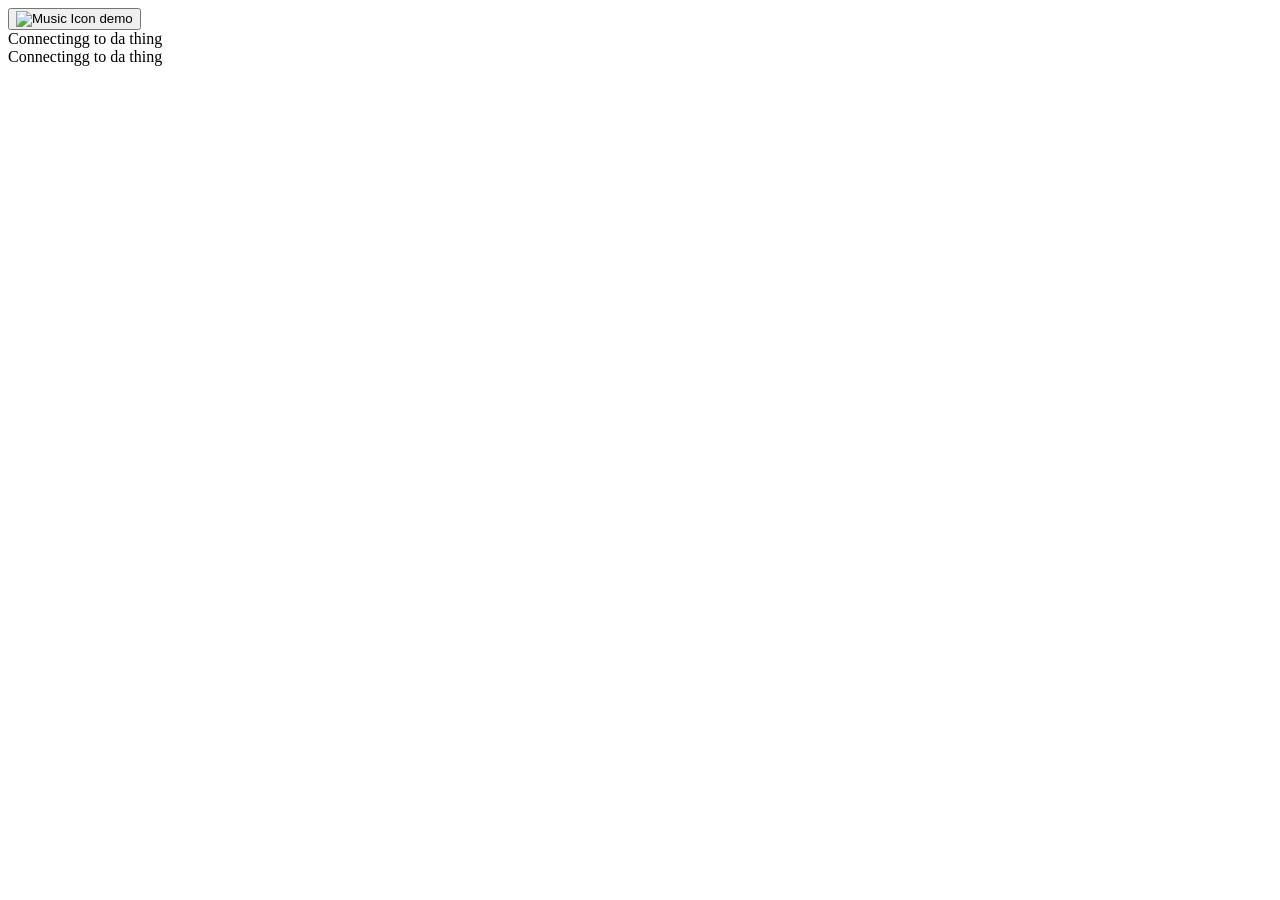
==== src/index.html @ e8c1bada "adding fastapi" ====
<!DOCTYPE html>
<html lang="en">
<head>
    <meta charset="UTF-8">
    <meta name="viewport" content="width=device-width, initial-scale=1.0">
    <title>now-playing</title>
    <link rel="stylesheet" href="style.css">
    <link rel="preconnect" href="https://fonts.googleapis.com">
    <link rel="preconnect" href="https://fonts.gstatic.com" crossorigin>
    <link href="https://fonts.googleapis.com/css2?family=Russo+One&display=swap" rel="stylesheet">
</head>
<body>
    <div class="screen">
        <button class="demo" id="demo" aria-label="Demo Mode">
            <img src="music.svg" alt="Music Icon" class="music-icon" />
            <span id="demo-tooltip" class="demo-tooltip">demo</span>
        </button>
        <div id="track-back" class="track track-back">Connectingg to da thing</div>
        <div id="artist-text" class="artist-text hidden"></div>
        <div class="record-wrapper" id="record-wrapper">
            <div id="sleeve" class="sleeve"></div>
            <div class="record" id="record">
                <div class="label" id="label"></div>
            </div>
        </div>
        <div id="track-front" class="track track-front">Connectingg to da thing</div>
    </div>

    
    <script src="app.js"></script>
</body>
</html>
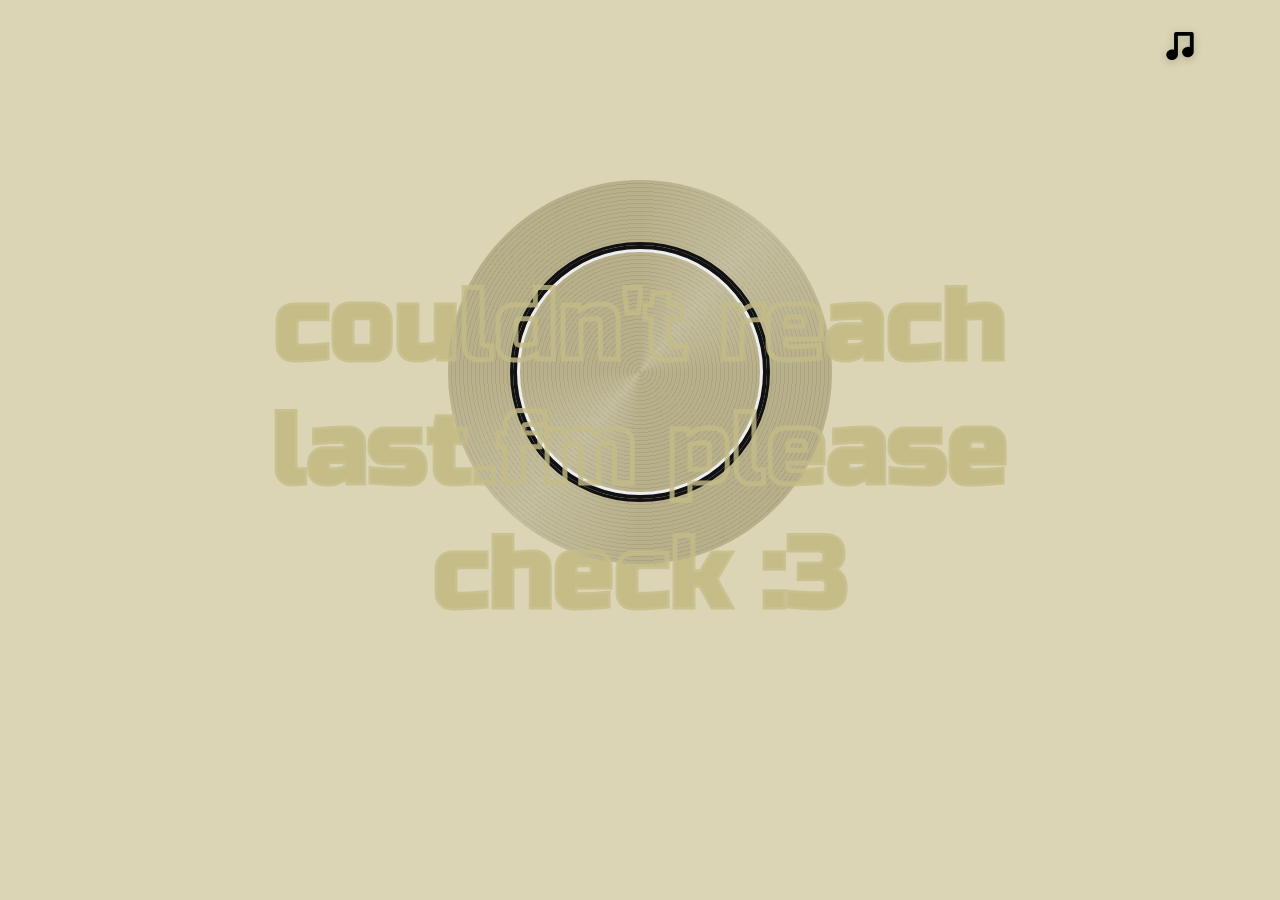
==== commit 10b07bca: "added statics" ====
--- a/src/index.html
+++ b/src/index.html
@@ -4,7 +4,7 @@
     <meta charset="UTF-8">
     <meta name="viewport" content="width=device-width, initial-scale=1.0">
     <title>now-playing</title>
-    <link rel="stylesheet" href="style.css">
+    <link rel="stylesheet" href="/static/style.css">
     <link rel="preconnect" href="https://fonts.googleapis.com">
     <link rel="preconnect" href="https://fonts.gstatic.com" crossorigin>
     <link href="https://fonts.googleapis.com/css2?family=Russo+One&display=swap" rel="stylesheet">
@@ -12,7 +12,7 @@
 <body>
     <div class="screen">
         <button class="demo" id="demo" aria-label="Demo Mode">
-            <img src="music.svg" alt="Music Icon" class="music-icon" />
+            <img src="/static/music.svg" alt="Music Icon" class="music-icon" />
             <span id="demo-tooltip" class="demo-tooltip">demo</span>
         </button>
         <div id="track-back" class="track track-back">Connectingg to da thing</div>
@@ -27,6 +27,6 @@
     </div>
 
     
-    <script src="app.js"></script>
+    <script src="/static/app.js"></script>
 </body>
 </html>
--- a/static/style.css
+++ b/static/style.css
@@ -0,0 +1,252 @@
+:root {
+    --bg: #DBD5B5;
+    --text: #c5bc87;
+    --disc: #b8b08a;
+}
+
+body {
+    margin: 0;
+    padding: 0;
+}
+
+.screen {
+    height: 100vh;
+    width: 100vw;
+    overflow: hidden;
+
+    background-color: var(--bg);
+
+    display: flex;
+    justify-content: center;
+    align-items: center;
+    position: relative;
+
+    transition: background-color 1.2s cubic-bezier(0.16, 1, 0.3, 1);
+
+    perspective: 1000px;
+}
+
+.screen.active {
+    background-color: color-mix(in srgb, var(--bg) 25%, #0e0e0e);
+}
+
+.screen.active .record-wrapper {
+    transform: translateX(25%);
+}
+
+.track {
+    position: absolute;
+    font-size: clamp(2rem, 8vw, 10rem);
+    font-family: "Russo One", sans-serif;
+    font-weight: 400;
+    font-style: normal;
+
+    text-align: center;
+    z-index: 0;
+    width: 70vw;
+    transition: opacity 0.3s;
+}
+
+.track-back {
+    z-index: 0;
+    color: var(--text);
+    transition: transform 0.8s cubic-bezier(0.16, 1, 0.3, 1), color 1.2s cubic-bezier(0.16, 1, 0.3, 1);
+}
+
+.screen.active .track-back {
+    transform: translateX(-20vw) translateY(-6vh);
+    color: #ffffff;
+}
+
+.screen.active .track-front {
+    transform: translateX(-20vw) translateY(-6vh);
+    -webkit-text-stroke-color: #ffffff;
+}
+
+.track-front {
+    z-index: 4;
+    color: transparent;
+    -webkit-text-stroke: 5px var(--text);
+    opacity: 0.8;
+    transition: transform 0.8s cubic-bezier(0.16, 1, 0.3, 1), -webkit-text-stroke-color 1.2s cubic-bezier(0.16, 1, 0.3, 1);
+    pointer-events: none;
+}
+
+.track.hidden {
+    opacity: 0 !important;
+}
+
+.record-wrapper {
+    z-index: 3;
+    position: absolute;
+    left: 35%;
+    top: 20%;
+    width: 30%;
+    aspect-ratio: 1;
+    transform-style: preserve-3d;
+
+    transition: transform 0.8s cubic-bezier(0.16, 1, 0.3, 1);
+}
+
+.record.wobble {
+    animation: disc-wobble 2s cubic-bezier(1,.51,.65,.88);
+}
+
+.record {
+    height: 100%;
+    width: 100%;
+    border-radius: 50%;
+    
+    background: /* Disc type lookkk*/
+        conic-gradient(from 0deg,
+            transparent 0deg, rgba(255,255,255,.18) 40deg, transparent 90deg,
+            transparent 180deg, rgba(255,255,255,.18) 220deg, transparent 270deg),
+
+        repeating-radial-gradient(circle,
+            rgba(0,0,0,.07) 0 1px, transparent 1px 4px),
+            var(--disc);
+
+    display: flex;
+    justify-content: center;
+    align-items: center;
+    
+    animation: spin 8s linear infinite;
+    animation-play-state: paused;
+
+    transition: background-color 1.2s cubic-bezier(0.16, 1, 0.3, 1);
+
+    cursor: pointer;
+}
+
+.record .label {
+    width: 66%;
+    height: 66%;
+    border-radius: 50%;
+    border: 3px solid #111;
+
+    background-size: cover;
+    background-position: center;
+    background-repeat: no-repeat;
+
+    box-shadow: inset 0 0 0 4px #111, inset 0 0 0 7px #eee;
+}
+
+.record.playing {
+    animation-play-state: running;
+}
+
+.sleeve {
+    position: absolute;
+    left: 0;
+    top: 0;
+    width: 100%;
+    height: 100%;
+
+    background-size: cover;
+    background-position: center;
+
+    border-radius: 8px;
+    z-index: 4;
+    box-shadow: 10px 15px 35px rgba(0, 0, 0, 0.6);
+
+    transform: translateX(-120vw);
+    opacity: 0;
+
+    transition: transform 0.8s cubic-bezier(0.16, 1, 0.3, 1), opacity 0.4s ease;
+}
+
+.screen.active .sleeve {
+    transform: translateX(-25%);
+    opacity: 1;
+}
+
+.artist-text {
+    position: absolute;
+    z-index: 5;
+
+    font-family: "Russo One", sans-serif;
+    font-size: clamp(1.5rem, 4vw, 5rem);
+    color: var(--text);
+
+    text-transform: uppercase;
+    transform: translateX(-20vw) translateY(8vh);
+    opacity: 1;
+    transition: transform 0.8s cubic-bezier(0.16, 1, 0.3, 1), opacity 0.5s ease;
+
+    pointer-events: none;
+}
+
+.artist-text.hidden {
+    transform: translateX(-100vw) translateY(8vh);
+    opacity: 0;
+}
+
+.demo {
+    position: absolute;
+    top: 24px;
+    right: 24px;
+
+    z-index: 20;
+    background: transparent;
+
+    border: none;
+    cursor: pointer;
+
+    display: flex;
+    align-items: center;
+    gap: 8px;
+    padding: 8px;
+    outline: none;
+}
+
+.music-icon {
+    width: 28px;
+    height: 28px;
+    filter: drop-shadow(0 2px 4px rgba(0,0,0,0.2));
+    transition: transform 0.3s cubic-bezier(0.175, 0.885, 0.32, 1.275);
+}
+
+.demo:hover .music-icon {
+    transform: scale(1.15) rotate(-10deg);
+}
+
+.demo-tooltip {
+    font-family: "Russo One", sans-serif;
+    font-size: 0.85rem;
+    color: var(--text);
+
+    text-transform: uppercase;
+    letter-spacing: 1px;
+    opacity: 0;
+    transform: translateX(-6px);
+
+    transition: opacity 0.3s ease, transform 0.3s ease, color 1.2s ease;
+
+    pointer-events: none;
+}
+
+.demo:hover .demo-tooltip {
+    opacity: 1;
+    transform: translateX(0);
+}
+
+@keyframes spin {
+    from {
+        transform: rotate(0deg);
+    }
+    to {
+        transform: rotate(360deg);
+    }
+}
+
+@keyframes disc-wobble {
+    0% {
+        transform: rotate3d(0, 1, 0, 0deg);
+    }
+    90% {
+        transform: rotate3d(0, 1, 0, 740deg);
+    }
+    100% {
+        transform: rotate3d(0, 1, 0, 720deg);
+    }
+}
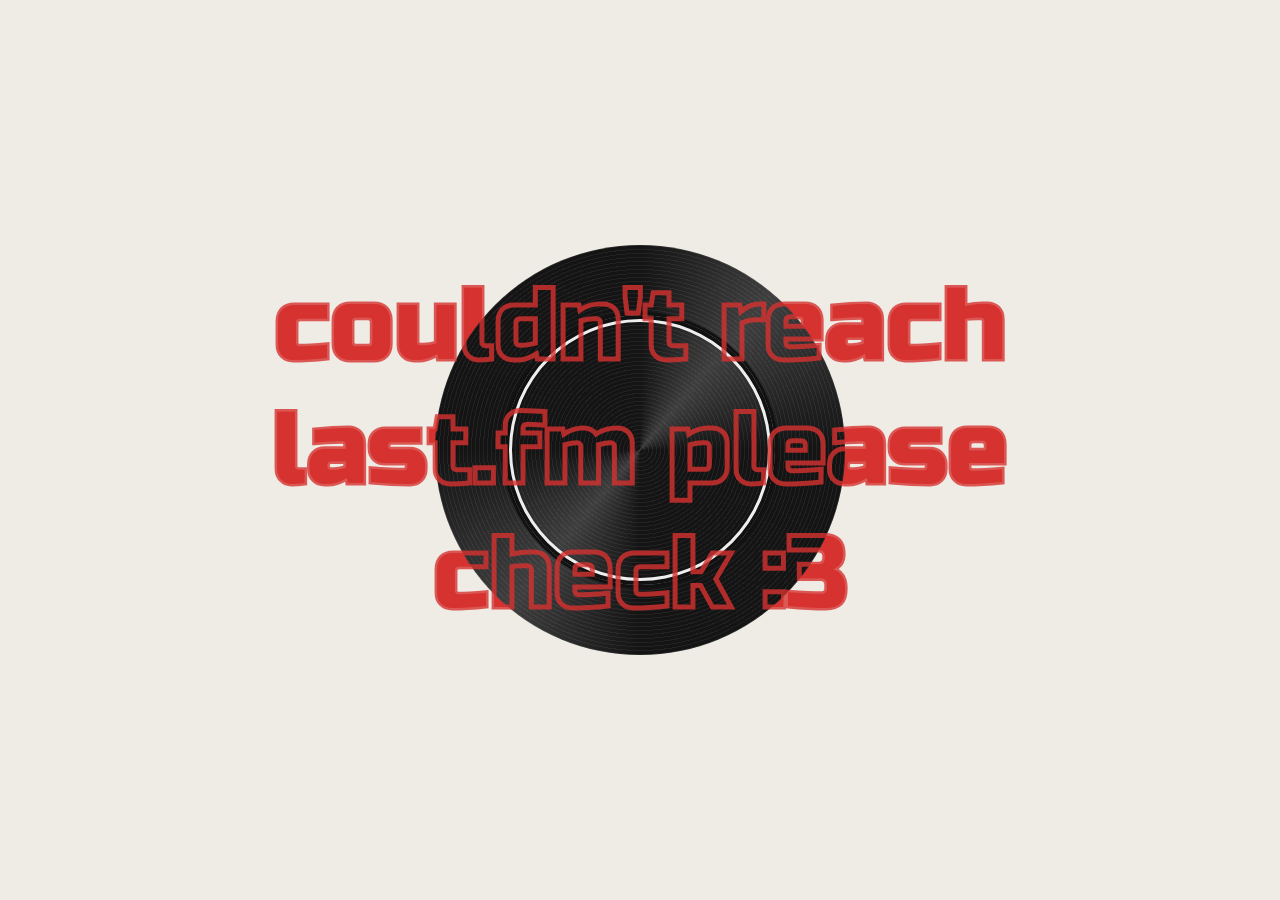
==== commit 20bafbc4: "ayeeee works for anyoneee... now you can share to ya friends about what you are listening tooo" ====
--- a/src/index.html
+++ b/src/index.html
@@ -9,12 +9,12 @@
     <link rel="preconnect" href="https://fonts.gstatic.com" crossorigin>
     <link href="https://fonts.googleapis.com/css2?family=Russo+One&display=swap" rel="stylesheet">
 </head>
-<body>
+<body data-user="{{ username }}">
     <div class="screen">
-        <button class="demo" id="demo" aria-label="Demo Mode">
+        <!-- <button class="demo" id="demo" aria-label="Demo Mode">
             <img src="/static/music.svg" alt="Music Icon" class="music-icon" />
             <span id="demo-tooltip" class="demo-tooltip">demo</span>
-        </button>
+        </button> -->
         <div id="track-back" class="track track-back">Connectingg to da thing</div>
         <div id="artist-text" class="artist-text hidden"></div>
         <div class="record-wrapper" id="record-wrapper">
--- a/static/style.css
+++ b/static/style.css
@@ -1,7 +1,29 @@
 :root {
-    --bg: #DBD5B5;
-    --text: #c5bc87;
-    --disc: #b8b08a;
+    --bg: #EFECE6;
+    --text: #D63230;
+    --disc: #141414;
+}
+
+::view-transition-old(root),
+::view-transition-new(root) {
+    animation: none;
+    mix-blend-mode: normal;
+}
+
+::view-transition-group(root) {
+    z-index: 1;
+}
+
+::view-transition-group(track-back) {
+    z-index: 2;
+}
+
+::view-transition-group(vinyl) {
+    z-index: 3;
+}
+
+::view-transition-group(track-front) {
+    z-index: 4;
 }
 
 body {
@@ -21,8 +43,6 @@
     align-items: center;
     position: relative;
 
-    transition: background-color 1.2s cubic-bezier(0.16, 1, 0.3, 1);
-
     perspective: 1000px;
 }
 
@@ -31,11 +51,14 @@
 }
 
 .screen.active .record-wrapper {
-    transform: translateX(25%);
+    transform: translateX(22vw);
 }
 
 .track {
     position: absolute;
+    left: 15vw;
+    width: 70vw;
+
     font-size: clamp(2rem, 8vw, 10rem);
     font-family: "Russo One", sans-serif;
     font-weight: 400;
@@ -43,32 +66,47 @@
 
     text-align: center;
     z-index: 0;
-    width: 70vw;
-    transition: opacity 0.3s;
+
+    transition: 
+        left 0.8s cubic-bezier(0.16, 1, 0.3, 1),
+        width 0.8s cubic-bezier(0.16, 1, 0.3, 1),
+        font-size 0.8s cubic-bezier(0.16, 1, 0.3, 1),
+        transform 0.8s cubic-bezier(0.16, 1, 0.3, 1),
+        color 1.2s cubic-bezier(0.16, 1, 0.3, 1),
+        -webkit-text-stroke-color 1.2s cubic-bezier(0.16, 1, 0.3, 1),
+        opacity 0.3s ease;
 }
 
 .track-back {
+    view-transition-name: track-back;
     z-index: 0;
     color: var(--text);
-    transition: transform 0.8s cubic-bezier(0.16, 1, 0.3, 1), color 1.2s cubic-bezier(0.16, 1, 0.3, 1);
 }
 
 .screen.active .track-back {
-    transform: translateX(-20vw) translateY(-6vh);
-    color: #ffffff;
+    color: color-mix(in srgb, var(--disc) 28%, #ffffff);
 }
 
 .screen.active .track-front {
-    transform: translateX(-20vw) translateY(-6vh);
-    -webkit-text-stroke-color: #ffffff;
+    opacity: 0;
+}
+
+.screen.active .track {
+    left: 7vw;
+    width: 44vw;
+    top: auto;
+    bottom: calc(50% + 0.4rem);
+    text-align: left;
+    font-size: clamp(2rem, 5vw, 6rem);
+    transform: none;
 }
 
 .track-front {
+    view-transition-name: track-front;
     z-index: 4;
     color: transparent;
     -webkit-text-stroke: 5px var(--text);
     opacity: 0.8;
-    transition: transform 0.8s cubic-bezier(0.16, 1, 0.3, 1), -webkit-text-stroke-color 1.2s cubic-bezier(0.16, 1, 0.3, 1);
     pointer-events: none;
 }
 
@@ -77,19 +115,19 @@
 }
 
 .record-wrapper {
+    view-transition-name: vinyl;
     z-index: 3;
     position: absolute;
-    left: 35%;
-    top: 20%;
-    width: 30%;
-    aspect-ratio: 1;
-    transform-style: preserve-3d;
+    inset: 0;
+    margin: auto;
+    width: min(32vw, 48vh);
+    height: min(32vw, 48vh);
 
     transition: transform 0.8s cubic-bezier(0.16, 1, 0.3, 1);
 }
 
 .record.wobble {
-    animation: disc-wobble 2s cubic-bezier(1,.51,.65,.88);
+    animation: disc-wobble 2.4s cubic-bezier(1,.51,.65,.88);
 }
 
 .record {
@@ -103,7 +141,7 @@
             transparent 180deg, rgba(255,255,255,.18) 220deg, transparent 270deg),
 
         repeating-radial-gradient(circle,
-            rgba(0,0,0,.07) 0 1px, transparent 1px 4px),
+            rgba(255,255,255,.06) 0 1px, transparent 1px 4px),
             var(--disc);
 
     display: flex;
@@ -162,6 +200,8 @@
 
 .artist-text {
     position: absolute;
+    left: 7vw;
+    width: 44vw;
     z-index: 5;
 
     font-family: "Russo One", sans-serif;
@@ -169,7 +209,7 @@
     color: var(--text);
 
     text-transform: uppercase;
-    transform: translateX(-20vw) translateY(8vh);
+    transform: translateY(2.2rem);
     opacity: 1;
     transition: transform 0.8s cubic-bezier(0.16, 1, 0.3, 1), opacity 0.5s ease;
 
@@ -177,11 +217,11 @@
 }
 
 .artist-text.hidden {
-    transform: translateX(-100vw) translateY(8vh);
+    transform: translateX(-45vw) translateY(2.2rem);
     opacity: 0;
 }
 
-.demo {
+/* .demo {
     position: absolute;
     top: 24px;
     right: 24px;
@@ -228,7 +268,7 @@
 .demo:hover .demo-tooltip {
     opacity: 1;
     transform: translateX(0);
-}
+} */
 
 @keyframes spin {
     from {
@@ -241,12 +281,46 @@
 
 @keyframes disc-wobble {
     0% {
-        transform: rotate3d(0, 1, 0, 0deg);
+        transform: perspective(1000px) rotate3d(0, 1, 0, 0deg);
     }
     90% {
-        transform: rotate3d(0, 1, 0, 740deg);
+        transform: perspective(1000px) rotate3d(0, 1, 0, 740deg);
     }
     100% {
-        transform: rotate3d(0, 1, 0, 720deg);
+        transform: perspective(1000px) rotate3d(0, 1, 0, 720deg);
+    }
+}
+
+@media (max-width: 768px) {
+    .record-wrapper {
+        width: 58vw;
+        height: 58vw;
+    }
+
+    .screen.active .record-wrapper {
+        transform: translateX(8vw) translateY(15vh);
+    }
+
+    .screen.active .sleeve {
+        transform: translateX(-24%);
+    }
+
+    .screen.active .track {
+        left: 7vw;
+        width: 86vw;
+        font-size: clamp(2rem, 7vw, 3rem);
+        transform: translateY(-27vh);
+    }
+
+    .artist-text {
+        left: 7vw;
+        width: 86vw;
+
+        font-size: clamp(1rem, 4vw, 2rem);
+        transform: translateY(-19vh);
+    }
+
+    .artist-text.hidden {
+        transform: translateX(-100vw) translateY(-19vh);
     }
 }
